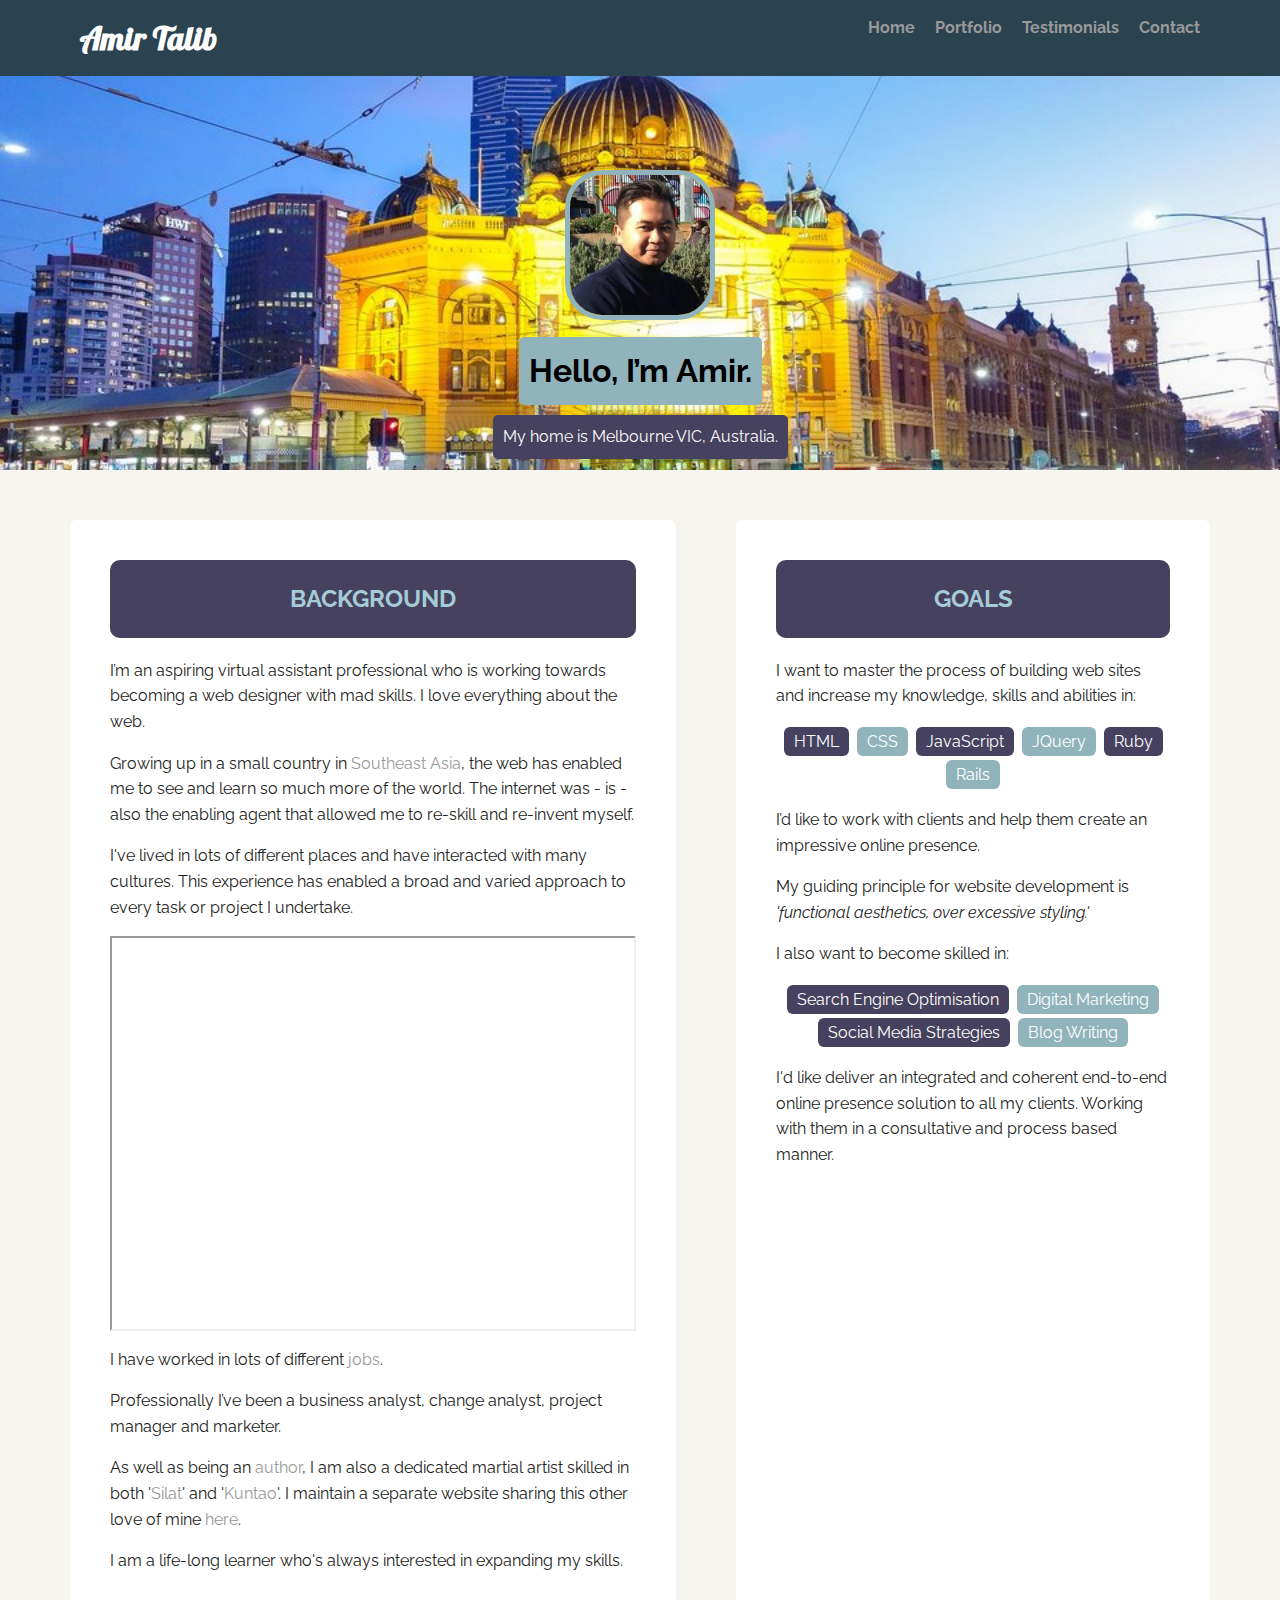
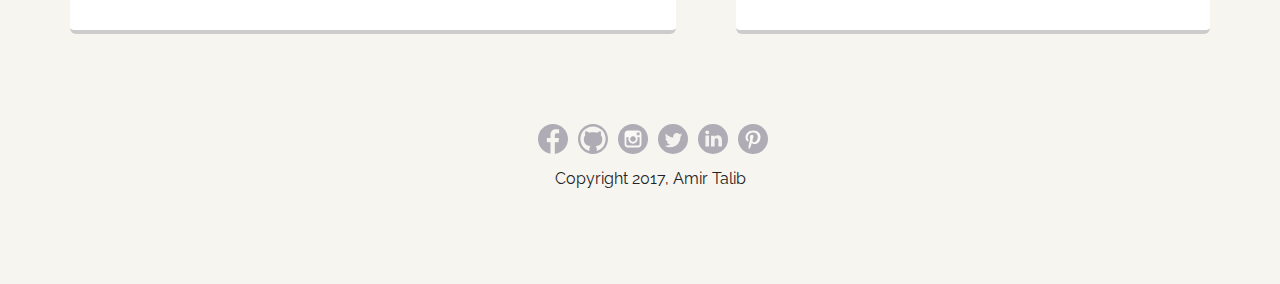
==== index.html @ dc6df205 "Portfolio for Amir Talib" ====
<!doctype html>
<html lang="en">

<head>
    <meta charset="utf-8">
    <title>Amir Talib's Profile</title>
    <meta name="viewport" content="width=device-width,
    initial-scale=1.0">
    <link rel="stylesheet" href="styles.css">
    <link href="https://fonts.googleapis.com/css?family=Muli%7CRoboto:400,300,500,700,900|Lobster|Lobster+Two|Raleway" rel="stylesheet">
</head>

<body>

    <div class="main-nav">
        <ul class="nav">
            <li class="name">Amir Talib</li>
            <li><a href="index.html">Home</a></li>
            <li><a href="portfolio.html">Portfolio</a></li>
            <li><a href="testimonials.html">Testimonials</a></li>
            <li><a href="contact.html">Contact</a></li>
        </ul>
    </div>

    <header>
        <img src="images/atalib_profile.jpg" alt="Profile picture of Amir Talib" class="profile-image">
        <h1 class="tag name">Hello, I’m Amir.</h1>
        <p class="tag location">My home is Melbourne VIC, Australia.</p>
    </header>

    <main class="flex_home">
        <div class="card">
            <h2>BACKGROUND</h2>
            <p>I’m an aspiring virtual assistant professional who is working towards becoming a web designer with mad skills. I love everything about the web.</p>
            <p>Growing up in a small country in <a href="https://goo.gl/maps/g4TPZMBmBZC2" target="_blank">Southeast Asia</a>, the web has enabled me to see and learn so much more of the world. The internet was - is - also the enabling agent that allowed
                me to re-skill and re-invent myself.</p>
            <p>I've lived in lots of different places and have interacted with many cultures. This experience has enabled a broad and varied approach to every task or project I undertake.</p>
            <div class="google-maps">
                <iframe src="https://www.google.com/maps/d/embed?mid=1xUd2s0MvAa60ozq6pev3iiERkVo" width="350" height="400"></iframe>
            </div>
            <p>I have worked in lots of different <a href="https://www.linkedin.com/in/amirtalib/" target="_blank">jobs</a>.</p>
            <p>Professionally I’ve been a business analyst, change analyst, project manager and marketer.</p>
            <p>As well as being an <a href="amazon.com/author/amirtalib" target="_blank">author</a>, I am also a dedicated martial artist skilled in both '<a href="https://en.wikipedia.org/wiki/Silat" target="_blank">Silat</a>' and '<a href="https://en.wikipedia.org/wiki/Kuntao"
                    target="_blank">Kuntao</a>'. I maintain a separate website sharing this other love of mine <a href="http://uni3.co/" target="_blank">here</a>.</p>
            <p>I am a life-long learner who's always interested in expanding my skills.</p>
        </div>

        <div class="card">
            <h2>GOALS</h2>
            <p>I want to master the process of building web sites and increase my knowledge, skills and abilities in:</p>
            <ul class="skills">
                <li>HTML</li>
                <li>CSS</li>
                <li>JavaScript</li>
                <li>JQuery</li>
                <li>Ruby</li>
                <li>Rails</li>
            </ul>
            <p>I’d like to work with clients and help them create an impressive online presence.</p>
            <p>My guiding principle for website development is <em>'functional aesthetics, over excessive styling.'</em></p>
            <p>I also want to become skilled in:</p>
            <ul class="skills">
                <li>Search Engine Optimisation</li>
                <li>Digital Marketing</li>
                <li>Social Media Strategies</li>
                <li>Blog Writing</li>
            </ul>
            <p>I'd like deliver an integrated and coherent end-to-end online presence solution to all my clients. Working with them in a consultative and process based manner.</p>
        </div>

    </main>
    <footer>
        <ul>
            <li><a href="https://www.facebook.com/amirtalib73/" class="social facebook" target="_blank">Facebook</a></li>
            <li><a href="https://github.com/amirtalib" class="social github" target="_blank">Github</a></li>
            <li><a href="https://www.instagram.com/amir73/" class="social instagram" target="_blank">Instagram</a></li>
            <li><a href="https://twitter.com/AmirTalib" class="social twitter" target="_blank">Twitter</a></li>
            <li><a href="https://www.linkedin.com/in/amirtalib/" class="social linkedin" target="_blank">LinkedIn</a></li>
            <li><a href="https://au.pinterest.com/AmirSeventy3/" class="social pinterest" target="_blank">Pinterest</a></li>
        </ul>
        <p class="copyright">Copyright 2017, Amir Talib</p>
    </footer>
</body>

</html>
---- styles.css ----
/****************************************
Global Layout Set-up
*****************************************/

* {
    box-sizing: border-box;
}

body {
    margin: 0;
    padding: 0;
    text-align: center;
    font-family: 'Raleway', sans-serif;
    color: #222;
    background: #f7f5f0;
}


/****************************************
Link Styles
*****************************************/

a {
    text-decoration: none;
    color: #999;
}

a:hover {
    color: #45415e;
}


/****************************************
Section Styles
*****************************************/


/* Navigation */

.main-nav {
    width: 100%;
    background: #2b4251;
    min-height: 30px;
    padding: 10px;
    position: fixed;
    z-index: 999;
}

.nav {
    display: block;
    justify-content: space-around;
    font-weight: 700;
    list-style-type: none;
    margin: 5px auto;
    padding: 0;
}

.nav .name {
    display: block;
    margin-right: auto;
    color: white;
    font-family: 'Lobster', cursive;
    font-size: 2em;
}

.nav li {
    padding: 3px 10px 3px 10px;
}

.nav a {
    transition: all .5s;
}

.nav a:hover {
    color: white
}


/* Header */

header {
    text-align: center;
    background: url('images/atalib_background_image2.jpg') no-repeat top center;
    background-size: cover;
    overflow: hidden;
    padding-top: 150px;
}

header {
    line-height: 1.5;
}

header .profile-image {
    margin-top: 70px;
    width: 150px;
    height: 150px;
    border-radius: 25%;
    border: 5px solid #91b3bc;
    transition: all .5s;
}

header .profile-image:hover {
    transform: scale(1.2) rotate(5deg);
}

.tag {
    background-color: #91b3bc;
    color: black;
    padding: 10px;
    border-radius: 5px;
    display: table;
    margin: 10px auto;
}

.location {
    background-color: #45415e;
    color: white;
}

.card {
    margin: 30px;
    padding: 20px 40px 40px;
    max-width: 500px;
    text-align: left;
    background: #fff;
    border-bottom: 4px solid #ccc;
    border-radius: 6px;
    transition: all .5s;
}

.card h2 {
    border-bottom: solid 0.5px #45415e;
    background: #45415e;
    text-align: center;
    border-radius: 10px;
    color: #a5ccd6;
    padding: 1em;
}

.card h3 {
    border-bottom: solid 0.5px #45415e;
}

.card:hover {
    border-color: #45415e;
}

ul.skills {
    padding: 0;
    text-align: center;
}

.skills li {
    border-radius: 6px;
    display: inline-block;
    background: #91b3bc;
    color: white;
    padding: 5px 10px;
    margin: 2px;
}

.skills li:nth-child(odd) {
    background: #45415e;
}


/* Footer  */

footer {
    width: 100%;
    min-height: 30px;
    padding: 20px 0 40px 20px;
}

footer .copyright {
    top: -8px;
    font-size: .75em;
}

footer ul {
    list-style-type: none;
    margin: 0;
    padding: 0;
}

footer ul li {
    display: inline-block;
}

a.social {
    display: inline-block;
    text-indent: -9999px;
    margin-left: 5px;
    width: 30px;
    height: 30px;
    background-size: 30px 30px;
    opacity: .4;
    transition: all .5s;
}


/****************************************
Social Links
*****************************************/

a.facebook {
    background-image: url(images/facebook-circular-logo.svg);
}

a.github {
    background-image: url(images/github.svg);
}

a.instagram {
    background-image: url(images/instagram.svg);
}

a.twitter {
    background-image: url(images/twitter.svg);
}

a.linkedin {
    background-image: url(images/linkedin.svg);
}

a.pinterest {
    background-image: url(images/pinterest.svg);
}

a.social:hover {
    opacity: 1;
}


/****************************************
PAGE: Home
*****************************************/

.google-maps {
    position: relative;
    padding-bottom: 75%; // This is the aspect ratio
    height: 0;
    overflow: hidden;
}

.google-maps iframe {
    position: absolute;
    top: 0;
    left: 0;
    width: 100% !important;
    height: 100% !important;
}


/****************************************
PAGE: Portofilio
*****************************************/

.webdev_portfolio li {
    list-style: none;
    border: 3px solid #a5ccd6;
    padding: 1em;
    border-radius: 5px;
    line-height: 100%;
    margin: 1em;
}

.webdev_portfolio li img {
    width: 100%;
    height: auto;
}

.webdev_portfolio li:hover {
    border: 3px solid #45415e;
}


/* Portfolio: Published Book */

.portfolio_silatBook {
    list-style: none;
}

.portfolio_silatBook li {
    display: block;
    padding: 0.5em;
}

.portfolio_silatBook li img {
    width: 100%;
    height: auto;
    border: solid 1px black;
}


/* Portfolio: Social Media Posts and Images */

.social_posts {
    list-style: none;
}

.social_posts li {
    display: block;
    padding: 0.5em;
}

.social_posts li img {
    width: 100%;
    height: auto;
}


/* Portfolio: Blog Writing */

.blog_article li {
    list-style: none;
    padding-bottom: 1em;
}

.blog_article li img {
    width: 75%;
    height: auto;
}

.blog_article li img:hover {
    border: 3px solid #a5ccd6;
}


/****************************************
PAGE: Testimonials
*****************************************/

.testimonial {
    list-style: none;
}

.testimonial li {
    display: block;
    padding: 0.5em;
}

.testimonial li img {
    width: 100%;
    height: auto;
    border: solid 1px black;
}


/****************************************
Youtube responsiveness: https://avexdesigns.com/responsive-youtube-embed/
*****************************************/

.video-container {
    position: relative;
    padding-bottom: 56.25%;
    padding-top: 30px;
    height: 0;
    overflow: hidden;
}

.video-container iframe, .video-container object, .video-container embed {
    position: absolute;
    top: 0;
    left: 0;
    width: 100%;
    height: 100%;
}


/****************************************
Styles for larger screens
*****************************************/

@media screen and (min-width: 720px) {
    .flex_home {
        display: -ms-flexbox;
        /* TWEENER - IE 10 */
        display: flex;
        max-width: 1200px;
        -ms-flex-pack: distribute;
        justify-content: space-around;
        margin: 0 auto;
    }
    .flex_other {
        display: -ms-flexbox;
        /* TWEENER - IE 10 */
        display: block;
        max-width: 1200px;
        -ms-flex-pack: distribute;
        justify-content: space-around;
        margin: 0 auto;
    }
    header {
        min-height: 470px;
        padding-top: 100px;
    }
    .nav {
        max-width: 1200px;
        padding: 0 30px;
        display: flex;
        display: flex;
    }
    main {
        padding-top: 20px;
    }
    main p {
        line-height: 1.6em;
    }
    footer {
        font-size: 1.3em;
        max-width: 1200px;
        margin: 40px auto;
    }
    .nav .name {
        display: flex;
    }
    .card {
        max-width: 1000px;
    }
    .webdev_portfolio li {
        display: block;
    }
    .social_posts li {
        display: inline;
        padding: 2em;
    }
    .social_posts li img {
        width: 25%;
        height: auto;
    }
    .blog_article li {
        display: inline;
        padding: 2em;
    }
    .blog_article li img {
        width: 25%;
        height: auto;
    }
    .portfolio_silatBook li {
        display: inline;
        padding: 1.5em;
    }
    .portfolio_silatBook li img {
        width: 25%;
        height: auto;
    }
    .testimonial li {
        display: inline;
    }
    .testimonial li img {
        width: 30%;
        height: auto;
    }
}
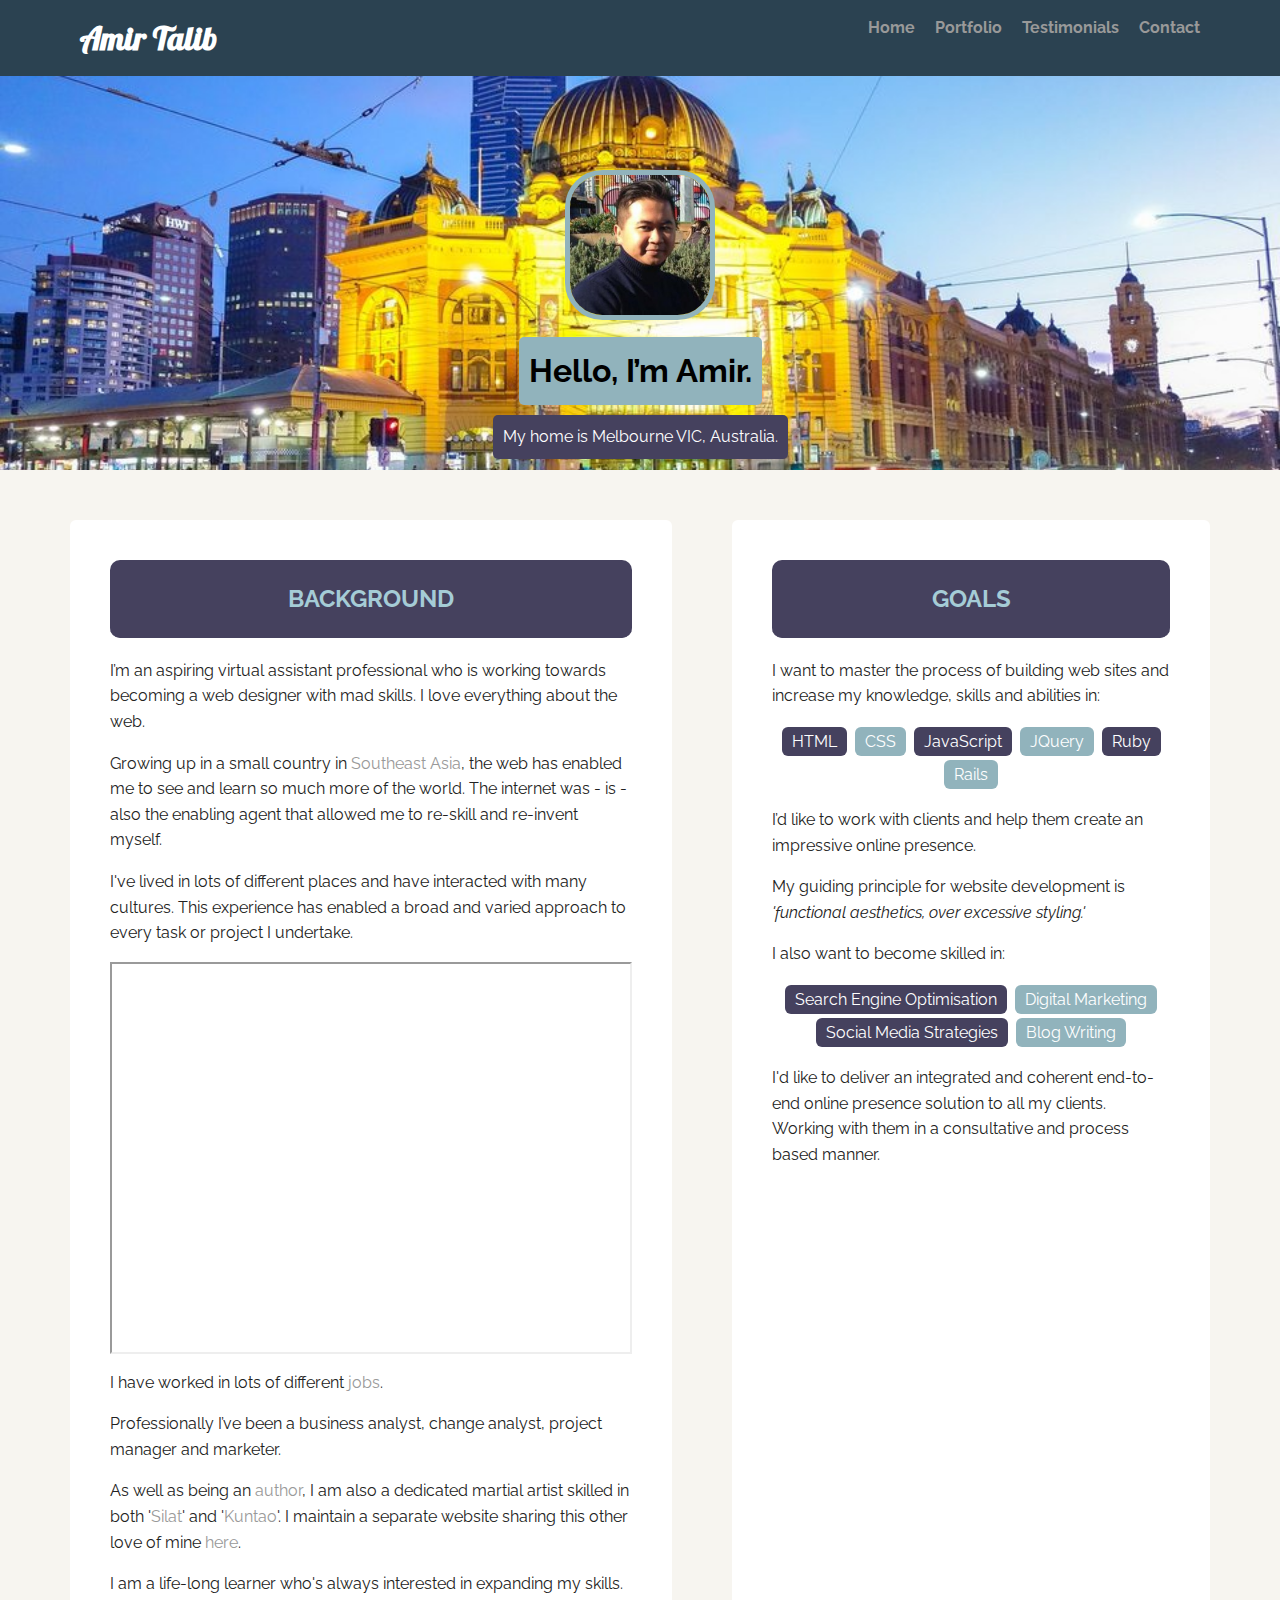
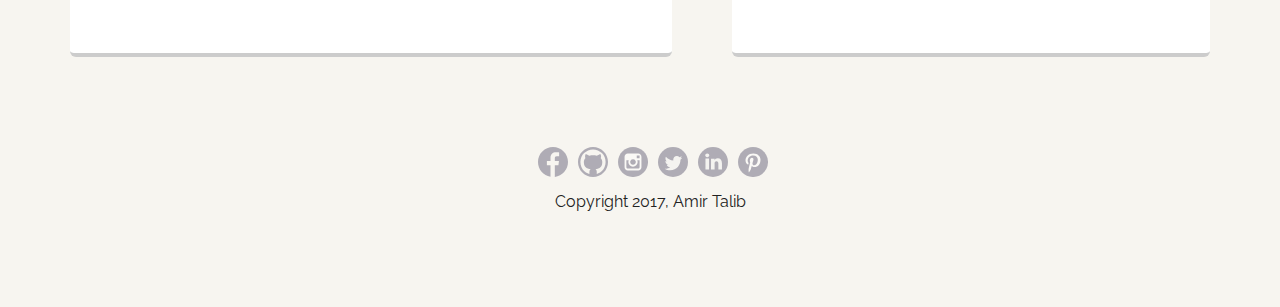
==== commit 52c7c895: "Update index.html" ====
--- a/index.html
+++ b/index.html
@@ -65,7 +65,7 @@
                 <li>Social Media Strategies</li>
                 <li>Blog Writing</li>
             </ul>
-            <p>I'd like deliver an integrated and coherent end-to-end online presence solution to all my clients. Working with them in a consultative and process based manner.</p>
+            <p>I'd like to deliver an integrated and coherent end-to-end online presence solution to all my clients. Working with them in a consultative and process based manner.</p>
         </div>
 
     </main>
